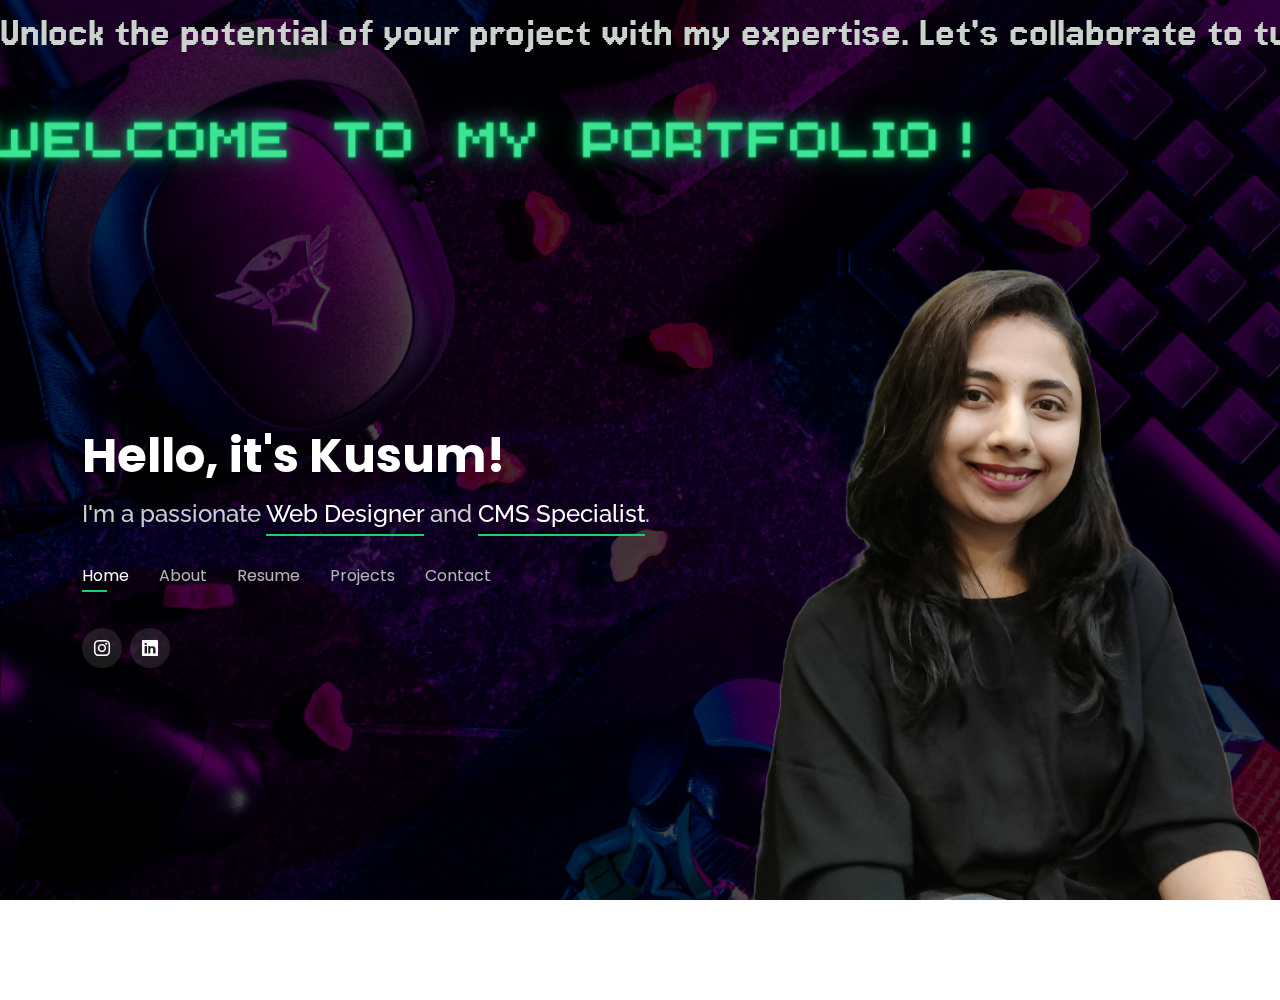
==== index.html @ afb80f74 "Update index.html" ====
<!DOCTYPE html>
<html lang="en">

<head>
  <meta charset="utf-8">
  <meta content="width=device-width, initial-scale=1.0" name="viewport">

  <title>Kusum Portfolio</title>
  <meta content="" name="description">
  <meta content="" name="keywords">

  <!-- Favicons -->
  <link href="assets/img/favicon.png" rel="icon">
  <link href="assets/img/apple-touch-icon.png" rel="apple-touch-icon">

  <!-- Google Fonts -->
  <link href="https://fonts.googleapis.com/css?family=Open+Sans:300,300i,400,400i,600,600i,700,700i|Raleway:300,300i,400,400i,500,500i,600,600i,700,700i|Poppins:300,300i,400,400i,500,500i,600,600i,700,700i" rel="stylesheet">

  <!-- Vendor CSS Files -->
  <link href="assets/vendor/bootstrap/css/bootstrap.min.css" rel="stylesheet">
  <link href="assets/vendor/bootstrap-icons/bootstrap-icons.css" rel="stylesheet">
  <link href="assets/vendor/boxicons/css/boxicons.min.css" rel="stylesheet">
  <link href="assets/vendor/glightbox/css/glightbox.min.css" rel="stylesheet">
  <link href="assets/vendor/remixicon/remixicon.css" rel="stylesheet">
  <link href="assets/vendor/swiper/swiper-bundle.min.css" rel="stylesheet">

  <!-- Template Main CSS File -->
  <link href="assets/css/style.css" rel="stylesheet">
  <link rel="preconnect" href="https://fonts.googleapis.com">
<link rel="preconnect" href="https://fonts.gstatic.com" crossorigin>
<link href="https://fonts.googleapis.com/css2?family=Jersey+15&display=swap" rel="stylesheet">

  <!-- =======================================================
  * Template Name: Personal
  * Template URL: https://bootstrapmade.com/personal-free-resume-bootstrap-template/
  * Updated: Mar 17 2024 with Bootstrap v5.3.3
  * Author: BootstrapMade.com
  * License: https://bootstrapmade.com/license/
  ======================================================== -->
  <div class="marquee-container">
   
    <div class="marquee-text">Unlock the potential of your project with my expertise. Let's collaborate to turn your vision into reality.</div>
   
  </div>
</head>


<body> 
<!-- ======= Header ======= --> <header id="header">
<div class="container">
      <h1><a href="index.html">Hello, it's Kusum!</a></h1>
      <!-- Uncomment below if you prefer to use an image logo -->
      <!-- <a href="index.html" class="mr-auto"><img src="assets/img/logo.png" alt="" class="img-fluid"></a> -->
      <h2>I'm a passionate <span>Web Designer</span> and <span>CMS Specialist</span>.</h2>

      <nav id="navbar" class="navbar">
        <ul>
          <li><a class="nav-link active" href="#header">Home</a></li>
          <li><a class="nav-link" href="#about">About</a></li>
          <li><a class="nav-link" href="#resume">Resume</a></li>
          <li><a class="nav-link" href="#services">Projects</a></li>
          <li><a class="nav-link" href="#contact">Contact</a></li>
        </ul>
        <i class="bi bi-list mobile-nav-toggle"></i>
      </nav><!-- .navbar -->

      <div class="social-links">
        
        <a href="https://www.instagram.com/kusum_bs?igsh=MXcydnZ5b2tia21p" class="instagram"><i class="bi bi-instagram"></i></a>
              <a href="https://www.linkedin.com/in/kusum-b-s-4a1460160" class="linkedin"><i class="bi bi-linkedin"></i></a>
      </div>

    </div>
  </header><!-- End Header -->
 
  <!-- ======= About Section ======= -->
  <section id="about" class="about">

    <!-- ======= About Me ======= -->
    <div class="about-me container">

      <div class="section-title">
        <h2>About</h2>
        <p>Learn more about me</p>
      </div>

      <div class="row">
        <div class="col-lg-4" data-aos="fade-right">
          <img src="assets/img/about-me-img.jpg" class="img-fluid" alt="">
        </div>
        <div class="col-lg-8 pt-4 pt-lg-0 content" data-aos="fade-left">
          <h3>Web Designer &amp; CMS Specialist</h3>
          <br>
          <div class="row">
            <div class="col-lg-6">
              <ul>
                <li><i class="bi bi-chevron-right"></i> <strong>Birthday:</strong> <span>27th September 1997</span></li>
                <li><i class="bi bi-chevron-right"></i> <strong>Website:</strong> <span><a href="https://github.com/kusum-bs">https://github.com/kusum-bs</a> </span></li>
                <li><i class="bi bi-chevron-right"></i> <strong>Phone:</strong> <span>+49 15510770056</span></li>
                <li><i class="bi bi-chevron-right"></i> <strong>Address:</strong> <span>Waldstraße 56, 10551 Berlin</span></li>
                <li><i class="bi bi-chevron-right"></i> <strong>Languages:</strong> <span>English(Professional), Hindi(Native speaker), Kannada(Native speaker) and German(Learning A1) </span></li>
                
              </ul>
            </div>
            <div class="col-lg-6">
              <ul>
                <li><i class="bi bi-chevron-right"></i> <strong>Age:</strong> <span>26 years</span></li>
                <li><i class="bi bi-chevron-right"></i> <strong>Degree:</strong> <span>Bachelor of Engineering</span></li>
                <li><i class="bi bi-chevron-right"></i> <strong>Branch/Stream:</strong> <span>Computer Science</span></li>
                <li><i class="bi bi-chevron-right"></i> <strong>Email:</strong> <span><a href="mailto:kusumbs24@gmail.com">kusumbs24@gmail.com</a> </span></li>
                <li><i class="bi bi-chevron-right"></i> <strong>LinkedIn:</strong> <span><a href="www.linkedin.com/in/kusum-b-s-4a1460160">Profile link</a></span></li>
              </ul>
            </div>
          </div><br>
          
        </div>
      </div>

    </div><!-- End About Me --> 

    <!-- ======= Counts ======= -->
    

    <!-- ======= Skills  ======= -->
    <div class="skills container">

      <div class="section-title">
        <h2>Skills</h2>
      </div>

      <div class="row skills-content">

        <div class="col-lg-6">

          <div class="progress">
            <span class="skill">Content Management <i class="val">100%</i></span>
            <div class="progress-bar-wrap">
              <div class="progress-bar" role="progressbar" aria-valuenow="100" aria-valuemin="0" aria-valuemax="100"></div>
            </div>
          </div>
          <div class="progress">
            <span class="skill">HTML <i class="val">100%</i></span>
            <div class="progress-bar-wrap">
              <div class="progress-bar" role="progressbar" aria-valuenow="100" aria-valuemin="0" aria-valuemax="100"></div>
            </div>
          </div>

          <div class="progress">
            <span class="skill">CSS <i class="val">90%</i></span>
            <div class="progress-bar-wrap">
              <div class="progress-bar" role="progressbar" aria-valuenow="90" aria-valuemin="0" aria-valuemax="100"></div>
            </div>
          </div>

          <div class="progress">
            <span class="skill">JavaScript <i class="val">75%</i></span>
            <div class="progress-bar-wrap">
              <div class="progress-bar" role="progressbar" aria-valuenow="75" aria-valuemin="0" aria-valuemax="100"></div>
            </div>
          </div>

        </div>

        <div class="col-lg-6">

          <div class="progress">
            <span class="skill">ReactJS <i class="val">60%</i></span>
            <div class="progress-bar-wrap">
              <div class="progress-bar" role="progressbar" aria-valuenow="60" aria-valuemin="0" aria-valuemax="100"></div>
            </div>
          </div>

          <div class="progress">
            <span class="skill">AEM/Wordpress/Sitecore/CMS <i class="val">90%</i></span>
            <div class="progress-bar-wrap">
              <div class="progress-bar" role="progressbar" aria-valuenow="90" aria-valuemin="0" aria-valuemax="100"></div>
            </div>
          </div>

          <div class="progress">
            <span class="skill">SEO <i class="val">80%</i></span>
            <div class="progress-bar-wrap">
              <div class="progress-bar" role="progressbar" aria-valuenow="80" aria-valuemin="0" aria-valuemax="100"></div>
            </div>
          </div>
          <div class="progress">
            <span class="skill">Batchscript Automation <i class="val">70%</i></span>
            <div class="progress-bar-wrap">
              <div class="progress-bar" role="progressbar" aria-valuenow="70" aria-valuemin="0" aria-valuemax="100"></div>
            </div>
          </div>

        </div>

      </div>

    </div><!-- End Skills -->

    <!-- ======= Interests ======= -->
    <div class="interests container">

      <div class="section-title">
        <h2>Interests</h2>
      </div>

      <div class="row">
        <div class="col-lg-3 col-md-4">
          <div class="icon-box">
            <i class="ri-code-box-line" style="color: #ffbb2c;"></i>
            <h3>Coding</h3>
          </div>
        </div>
        <div class="col-lg-3 col-md-4 mt-4 mt-md-0">
          <div class="icon-box">
            <i class="ri-bowl-fill" style="color: #5578ff;"></i>
            <h3>Cooking</h3>
          </div>
        </div>
        <div class="col-lg-3 col-md-4 mt-4 mt-md-0">
          <div class="icon-box">
            <i class="ri-cup-fill" style="color: #e80368;"></i>
            <h3>Coffee</h3>
          </div>
        </div>
        <div class="col-lg-3 col-md-4 mt-4 mt-lg-0">
          <div class="icon-box">
            <i class="ri-paint-fill" style="color: #e361ff;"></i>
            <h3>Mandala Art</h3>
          </div>
        </div>
        <div class="col-lg-3 col-md-4 mt-4">
          <div class="icon-box">
            <i class="ri-quill-pen-fill" style="color: #47aeff;"></i>
            <h3>Writing</h3>
          </div>
        </div>
        <div class="col-lg-3 col-md-4 mt-4">
          <div class="icon-box">
            <i class="ri-book-open-line" style="color: #ffa76e;"></i>
            <h3>Reading</h3>
          </div>
        </div>
        <div class="col-lg-3 col-md-4 mt-4">
          <div class="icon-box">
            <i class="ri-battery-charge-fill" style="color: #11dbcf;"></i>
            <h3>Learning</h3>
          </div>
        </div>
        <div class="col-lg-3 col-md-4 mt-4">
          <div class="icon-box">
            <i class="ri-earth-fill" style="color: #4233ff;"></i>
            <h3>Languages</h3>
          </div>
        </div>
        
      </div>

    </div><!-- End Interests -->

    <!-- ======= Testimonials ======= -->
   
  </section><!-- End About Section -->

  <!-- ======= Resume Section ======= -->
  <section id="resume" class="resume">
    <div class="container">

      <div class="section-title">
        <h2>Resume</h2>
        <p>Check My Resume</p>
      </div>

      <div class="row">
        <div class="col-lg-6">
          <h3 class="resume-title">Summary</h3>
          <div class="resume-item pb-0">
            <h4>Kusum BS</h4>
            <p><em>I specialize in content management, boasting 5 years of mastery with Adobe Experience Manager, enhancing campaign efficiency. Additionally, I'm proficient in Agile leadership and CMS operations, while excelling in web development with HTML, CSS, JavaScript, and batch script automation.</em>  
            </p>
        
          </div>

          <h3 class="resume-title">Education</h3>
          <div class="resume-item">
            <h4>Bachelor of Engineering in Computer Science</h4>
            <h5>2015 - 2019</h5>
            <p><em>Visvesvaraya Technological University (VTU) Belagavi, India </em></p>
          </div>
          <h3 class="resume-title">Certifications &amp; Learning</h3>
          <div class="resume-item">
            <h4>Meta - Introduction to Front End Development</h4>
            <h5>Coursera - 2024</h5>
            
          </div>
          <div class="resume-item">
            <h4>Meta – Programming with JavaScript</h4>
            <h5>Coursera - 2024</h5>
            
          </div>
          <div class="resume-item">
            <h4>HTML Essential Learning</h4>
            <h5>LinkedIn - 2024</h5>
            
          </div>
          <div class="resume-item">
            <h4>Adobe Experience Manager Business Practitioner professional ADO-E126 - Completed with 96%</h4>
            <h5>Udemy - 2024</h5>
            
          </div>
          <div class="resume-item">
            <h4>JavaScript Bootcamp</h4>
            <h5>Codekaro - 2023</h5>
          </div>
          <h3 class="resume-title">Technologies used</h3>
          <div class="resume-item">
            <p>AEM 6.5, Sitecore CMS (learning), Typo3 CMS (learning), DAM, Brightcove, Workfront, JIRA, Confluence, Figma, Atlassian suite, ServiceNow, Akamai- Cache flush and Redirect, LIONBRIDGE- Translation tool, Scene 7- Asset upload.</p>
            
          </div>

          <h3 class="resume-title">Download CV here</h3>
          <div class="resume-item">
          <a class = "cta-button" href = "assets/Kusum-BS-CV.pdf">Download CV</a></div>
        </div>

        <div class="col-lg-6">
          <h3 class="resume-title">Professional Experience</h3>
          <div class="resume-item">
            <h4>Senior Analyst - CMS</h4>
            <h5>April 2023 - February 2024</h5>
            <p><em>Merkle Inc. Bangalore, India </em></p>
            <p>
            <ul>
              <li>Managing digital campaigns promotions, and end-of-promotion activities for a Global Lighting Industry client using Adobe Experience Manager (AEM) based on seasonal, weekly, and monthly schedules.</li>
              <li>Executed 200-500 asset uploads to DAM, implementing batch scripting for file renaming automation, reducing processing time from 60 to 15 minutes with technical precision. </li>
              <li>Managing and designing websites using Agile Scrum methodology. Conducting Manual Testing of websites across different environments such as Preview, Staging, and Live. </li>
              <li>Executed Batch scripts to automate the file renaming process, reducing the time by 75%.</li>
            </ul>
            </p>
          </div>
          <div class="resume-item">
            <h4>Senior Content Manager</h4>
            <h5>November 2021 - March 2023</h5>
            <p><em>Tech Mahindra Pvt. Ltd. Bangalore, India</em></p>
            <p>
            <ul>
              <li>Executed content updates and Global rollouts across Cloud Industry client websites and digital channels. Skilled in generating monthly reports for sites and assets through Bulk Editor, facilitating thorough tracking and analysis.
                </li>
              <li>I've acquired a solid grasp of various AEM modules like Web Content Management (WCM) and Digital Asset Management (DAM).</li>
              <li>Utilizing the Language Copy and Live Copy functionalities for Multi-site Management (MSM).</li>
              <li>Professionally experienced in coordinating international operations, working closely with clients from Europe, APAC, and the US.</li>
            </ul>
            </p>
          </div>
          <div class="resume-item">
            <h4>Junior Engineer – Content management</h4>
            <h5>June 2019 - September 2021</h5>
            <p><em>Mindtree Pvt. Ltd. Bangalore, India</em></p>
            <p>
            <ul>
              <li>Effectively led FinTech campaigns across global regions, demonstrating exceptional leadership. Delivered high client value with a 97% first-time accuracy rate through collaborative teamwork.
                </li>
              <li>Ran Vanity URL redirection using Akamai and edited media assets with Brightcove. Collaborated with marketing and design teams to develop site content, layout, and style.
                </li>
              <li>Implemented and updated websites using AEM technology, incorporating HTML and CSS, and ensured successful content publishing on live platforms to meet market needs.</li>
              <li>Delegate tasks to the 7 members of the authoring team and provide counsel on all aspects of the project.</li>
            </ul>
            </p>
          </div>
        </div>
      </div>

    </div>
  </section><!-- End Resume Section -->

  <!-- ======= Services Section ======= -->
  <section id="services" class="services">
    <div class="container">

      <div class="section-title">
        <h2>Projects</h2>
        <p>My Projects</p>
      </div>

      <div class="row">
        <div class="col-lg-4 col-md-6 d-flex align-items-stretch">
          <div class="icon-box">
            <div class="icon"><i class="bx bxl-dribbble"></i></div>
            <h4><a href="">Interior Design Website</a></h4>
            <p>•	Engaged in a real-time project involving website development, leveraging the robust capabilities of the Laravel PHP Framework for enhanced efficiency and scalability.</p>
          </div>
        </div>

        <div class="col-lg-4 col-md-6 d-flex align-items-stretch mt-4 mt-md-0">
          <div class="icon-box">
            <div class="icon"><i class="bx bx-file"></i></div>
            <h4><a href="">Batchscript Automation</a></h4>
            <p>Created Bat Files to rename, append current system date and manually append date at the first place for all types of file names as per DAM standard naming convention.</p>
            <i>(private file on github)</i>
          </div>
        </div>

      

      </div>

    </div>
  </section><!-- End Services Section -->

 

  <!-- ======= Contact Section ======= -->
  <section id="contact" class="contact">
    <div class="container">

      <div class="section-title">
        <h2>Contact</h2>
        <p>Contact Me</p>
      </div>

      <div class="row mt-2">

        <div class="col-md-6 d-flex align-items-stretch">
          <div class="info-box">
            <i class="bx bx-map"></i>
            <h3>My Address</h3>
            <p>Waldstraße 56, 10551 Berlin</p>
          </div>
        </div>

        <div class="col-md-6 mt-4 mt-md-0 d-flex align-items-stretch">
          <div class="info-box">
            <i class="bx bx-share-alt"></i>
            <h3>Social Profiles</h3>
            <div class="social-links">
              <a href="https://www.instagram.com/kusum_bs?igsh=MXcydnZ5b2tia21p" class="instagram"><i class="bi bi-instagram"></i></a>
              <a href="https://www.linkedin.com/in/kusum-b-s-4a1460160" class="linkedin"><i class="bi bi-linkedin"></i></a>
            </div>
          </div>
        </div>

        <div class="col-md-6 mt-4 d-flex align-items-stretch">
          <div class="info-box">
            <i class="bx bx-envelope"></i>
            <h3>Email Me</h3>
            <p>kusumbs24@gmail.com</p>
          </div>
        </div>
        <div class="col-md-6 mt-4 d-flex align-items-stretch">
          <div class="info-box">
            <i class="bx bx-phone-call"></i>
            <h3>Call Me</h3>
            <p>+49 15510770056</p>
          </div>
        </div>
      </div>

      <form action="forms/contact.php" method="post" role="form" class="php-email-form mt-4">
        <div class="row">
          <div class="col-md-6 form-group">
            <input type="text" name="name" class="form-control" id="name" placeholder="Your Name" required>
          </div>
          <div class="col-md-6 form-group mt-3 mt-md-0">
            <input type="email" class="form-control" name="email" id="email" placeholder="Your Email" required>
          </div>
        </div>
        <div class="form-group mt-3">
          <input type="text" class="form-control" name="subject" id="subject" placeholder="Subject" required>
        </div>
        <div class="form-group mt-3">
          <textarea class="form-control" name="message" rows="5" placeholder="Message" required></textarea>
        </div>
        <div class="my-3">
          <div class="loading">Loading</div>
          <div class="error-message"></div>
          <div class="sent-message">Your message has been sent. Thank you!</div>
        </div>
        <div class="text-center"><button type="submit">Send Message</button></div>
      </form>

    </div>
  </section><!-- End Contact Section -->

  

  <!-- Vendor JS Files -->
  <script src="assets/vendor/purecounter/purecounter_vanilla.js"></script>
  <script src="assets/vendor/bootstrap/js/bootstrap.bundle.min.js"></script>
  <script src="assets/vendor/glightbox/js/glightbox.min.js"></script>
  <script src="assets/vendor/isotope-layout/isotope.pkgd.min.js"></script>
  <script src="assets/vendor/swiper/swiper-bundle.min.js"></script>
  <script src="assets/vendor/waypoints/noframework.waypoints.js"></script>
  <script src="assets/vendor/php-email-form/validate.js"></script>

  <!-- Template Main JS File -->
  <script src="assets/js/main.js"></script>

</body>

</html>
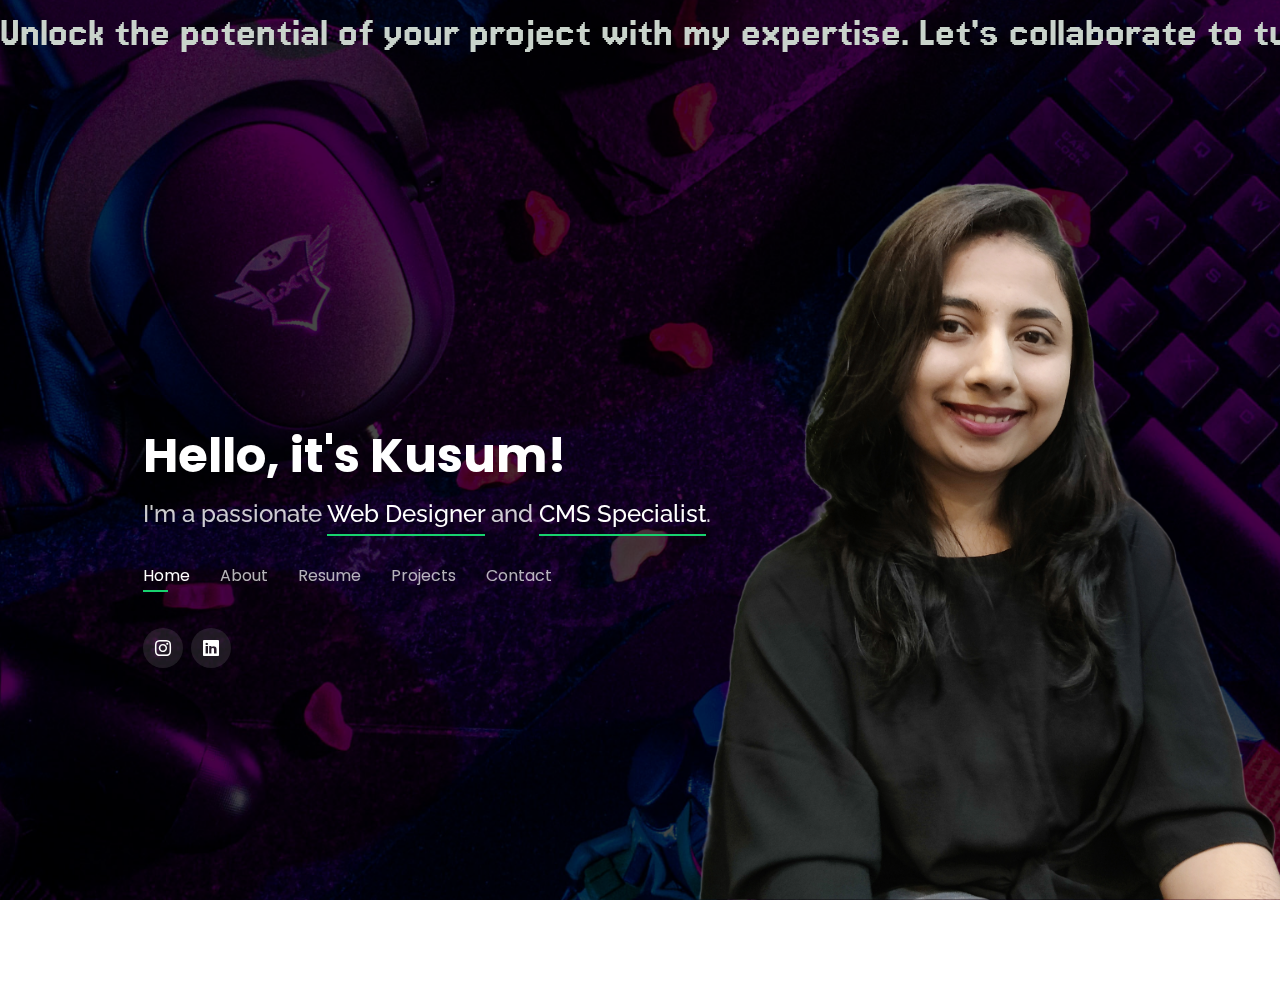
==== commit dccb34a4: "Update index.html" ====
--- a/index.html
+++ b/index.html
@@ -9,7 +9,7 @@
   <meta content="" name="description">
   <meta content="" name="keywords">
 
-  <!-- Favicons -->
+  <!-- Favicons --> 
   <link href="assets/img/favicon.png" rel="icon">
   <link href="assets/img/apple-touch-icon.png" rel="apple-touch-icon">
 
@@ -86,7 +86,7 @@
 
       <div class="row">
         <div class="col-lg-4" data-aos="fade-right">
-          <img src="assets/img/about-me-img.jpg" class="img-fluid" alt="">
+          <img src="assets/img/about-me-img.JPG" class="img-fluid" alt="">
         </div>
         <div class="col-lg-8 pt-4 pt-lg-0 content" data-aos="fade-left">
           <h3>Web Designer &amp; CMS Specialist</h3>
@@ -454,29 +454,7 @@
         </div>
       </div>
 
-      <form action="forms/contact.php" method="post" role="form" class="php-email-form mt-4">
-        <div class="row">
-          <div class="col-md-6 form-group">
-            <input type="text" name="name" class="form-control" id="name" placeholder="Your Name" required>
-          </div>
-          <div class="col-md-6 form-group mt-3 mt-md-0">
-            <input type="email" class="form-control" name="email" id="email" placeholder="Your Email" required>
-          </div>
-        </div>
-        <div class="form-group mt-3">
-          <input type="text" class="form-control" name="subject" id="subject" placeholder="Subject" required>
-        </div>
-        <div class="form-group mt-3">
-          <textarea class="form-control" name="message" rows="5" placeholder="Message" required></textarea>
-        </div>
-        <div class="my-3">
-          <div class="loading">Loading</div>
-          <div class="error-message"></div>
-          <div class="sent-message">Your message has been sent. Thank you!</div>
-        </div>
-        <div class="text-center"><button type="submit">Send Message</button></div>
-      </form>
-
+     
     </div>
   </section><!-- End Contact Section -->
 
--- a/assets/css/style.css
+++ b/assets/css/style.css
@@ -16,38 +16,20 @@
 }
 
 .marquee-text {
-  position: absolute;
+  position: fixed;
   white-space: nowrap;
   color: rgb(201, 211, 203); /* Adjust text color */
   font-size: 44px; /* Adjust font size */
   font-family: "Jersey 15", sans-serif; /* Specify the arcade gamer font */
-  animation: marquee 10s linear infinite; /* Adjust duration as needed */
-}
-
-
-
-/* Adjust positions of text elements */
-.marquee-text:nth-child(2) { left: 25%; }
-.marquee-text:nth-child(3) { left: 50%; }
-.marquee-text:nth-child(4) { left: 75%; }
+  animation: marquee 15s linear infinite; /* Adjust duration as needed */
+}
 
 @keyframes marquee {
-  0% { left: 100%; }
-  100% { left: -100%; }
+  0% { transform: translateX(100%); }
+  100% { transform: translateX(-100%); }
 }
 
 /* Adjust animation delay for each text element */
-.marquee-text:nth-child(2) {
-  animation-delay: 1s; /* Delay for the second text */
-}
-
-.marquee-text:nth-child(3) {
-  animation-delay: 1s; /* Delay for the third text */
-}
-
-.marquee-text:nth-child(4) {
-  animation-delay: 1s; /* Delay for the fourth text */
-}
 .jersey-15-regular {
   font-family: "Jersey 15", sans-serif;
   font-weight: 400;
@@ -60,17 +42,23 @@
   color: #fff;
   position: relative;
   background: transparent;
-}
-
+  background-attachment: fixed;
+}
+.container {
+  width: 80%;
+  margin: 0 auto;
+  padding: 0 15px;
+}
 body::before {
   content: "";
   position: fixed;
-  background: #040404 url("../img/bg_newest.png") top right no-repeat;
+  background: #040404 url("../img/bg-up.png") top right no-repeat;
   background-size: cover;
   left: 0;
   right: 0;
   top: 0;
   height: 100vh;
+  bottom: 0;
   z-index: -1;
 }
 
@@ -97,6 +85,7 @@
 h5,
 h6 {
   font-family: "Raleway", sans-serif;
+   margin: 0;
 }
 
 /*--------------------------------------------------------------
@@ -227,13 +216,18 @@
   margin: 0;
 }
 
-@media (max-width: 768px) {
+@media only screen and (max-width: 768px) {
   #header.header-top {
     height: 60px;
   }
-
+  .container {
+    width: 100%;
+}
   #header.header-top h1 {
     font-size: 26px;
+  }
+  .marquee-container {
+    font-size: 44px; /* Adjust font size for mobile */
   }
 }
 
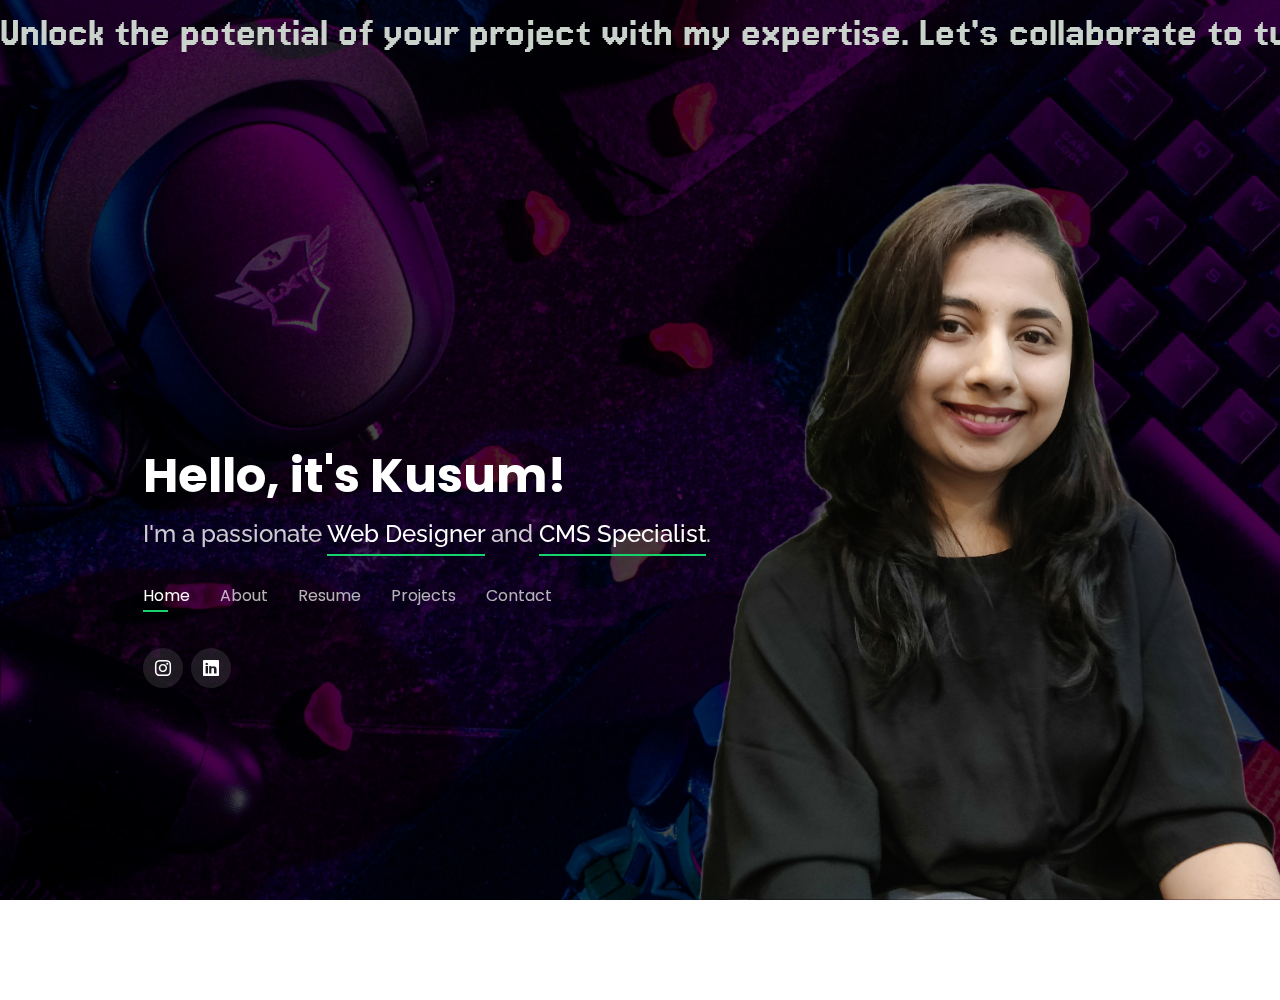
==== commit 3c0dcf90: "Update index.html" ====
--- a/index.html
+++ b/index.html
@@ -108,7 +108,7 @@
                 <li><i class="bi bi-chevron-right"></i> <strong>Degree:</strong> <span>Bachelor of Engineering</span></li>
                 <li><i class="bi bi-chevron-right"></i> <strong>Branch/Stream:</strong> <span>Computer Science</span></li>
                 <li><i class="bi bi-chevron-right"></i> <strong>Email:</strong> <span><a href="mailto:kusumbs24@gmail.com">kusumbs24@gmail.com</a> </span></li>
-                <li><i class="bi bi-chevron-right"></i> <strong>LinkedIn:</strong> <span><a href="www.linkedin.com/in/kusum-b-s-4a1460160">Profile link</a></span></li>
+                <li><i class="bi bi-chevron-right"></i> <strong>LinkedIn:</strong> <span><a href="https://www.linkedin.com/in/kusum-b-s-4a1460160/">Profile link</a></span></li>
               </ul>
             </div>
           </div><br>
--- a/assets/css/style.css
+++ b/assets/css/style.css
@@ -48,6 +48,7 @@
   width: 80%;
   margin: 0 auto;
   padding: 0 15px;
+  padding-top: 40px;
 }
 body::before {
   content: "";
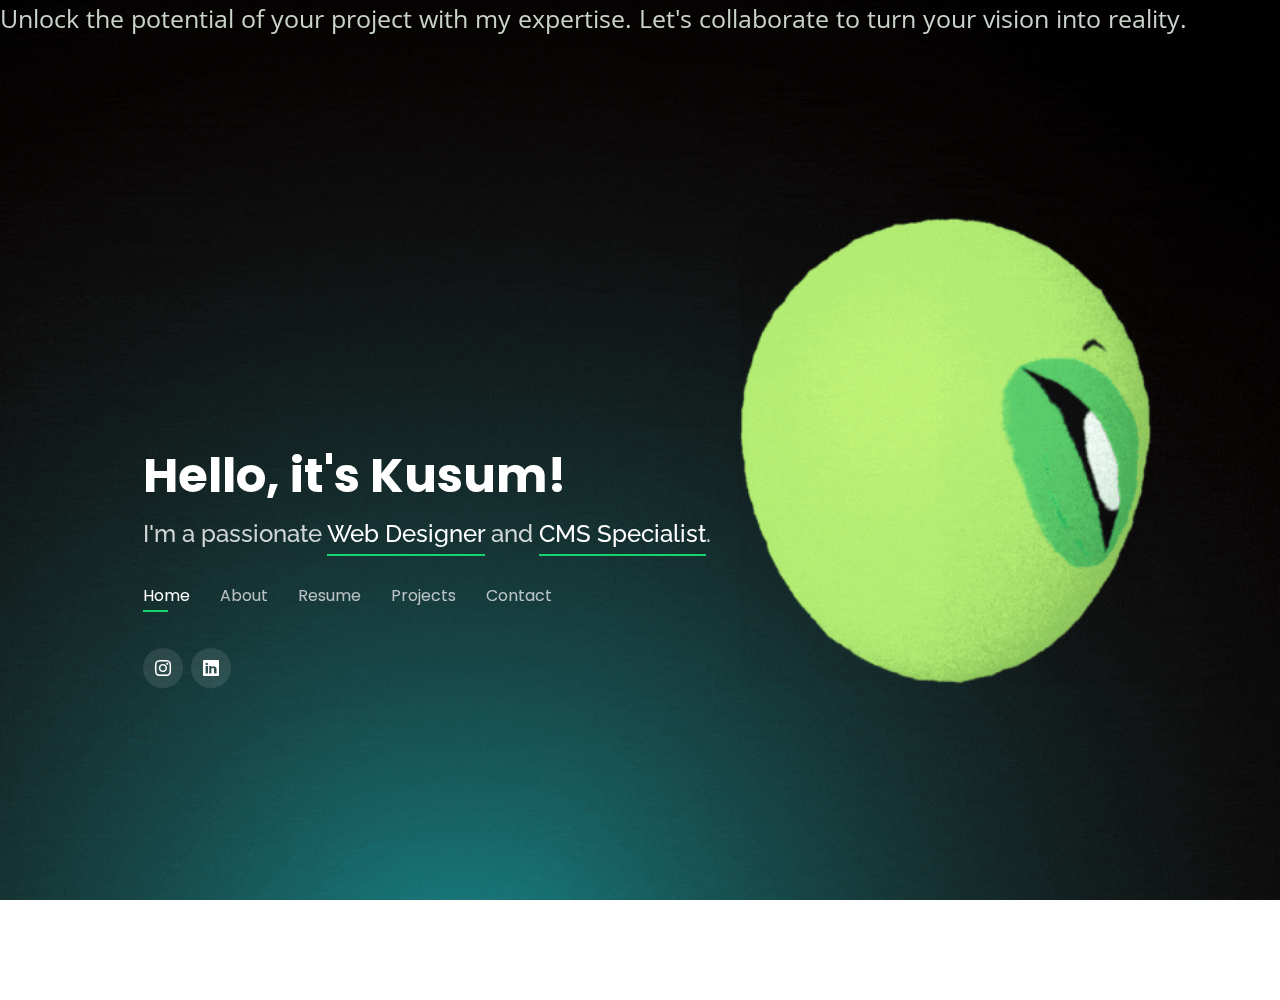
==== commit 9f255d15: "Update index.html" ====
--- a/index.html
+++ b/index.html
@@ -10,7 +10,7 @@
   <meta content="" name="keywords">
 
   <!-- Favicons --> 
-  <link href="assets/img/favicon.png" rel="icon">
+  <link href="assets/img/favicon.png" rel="icon"> 
   <link href="assets/img/apple-touch-icon.png" rel="apple-touch-icon">
 
   <!-- Google Fonts -->
--- a/assets/css/style.css
+++ b/assets/css/style.css
@@ -19,8 +19,8 @@
   position: fixed;
   white-space: nowrap;
   color: rgb(201, 211, 203); /* Adjust text color */
-  font-size: 44px; /* Adjust font size */
-  font-family: "Jersey 15", sans-serif; /* Specify the arcade gamer font */
+  font-size: 25px; /* Adjust font size */
+  font-family: "Open Sans", sans-serif; /* Specify the arcade gamer font */
   animation: marquee 15s linear infinite; /* Adjust duration as needed */
 }
 
@@ -53,7 +53,7 @@
 body::before {
   content: "";
   position: fixed;
-  background: #040404 url("../img/bg-up.png") top right no-repeat;
+  background: #040404 url("../img/alien-rot.gif") top right no-repeat;
   background-size: cover;
   left: 0;
   right: 0;
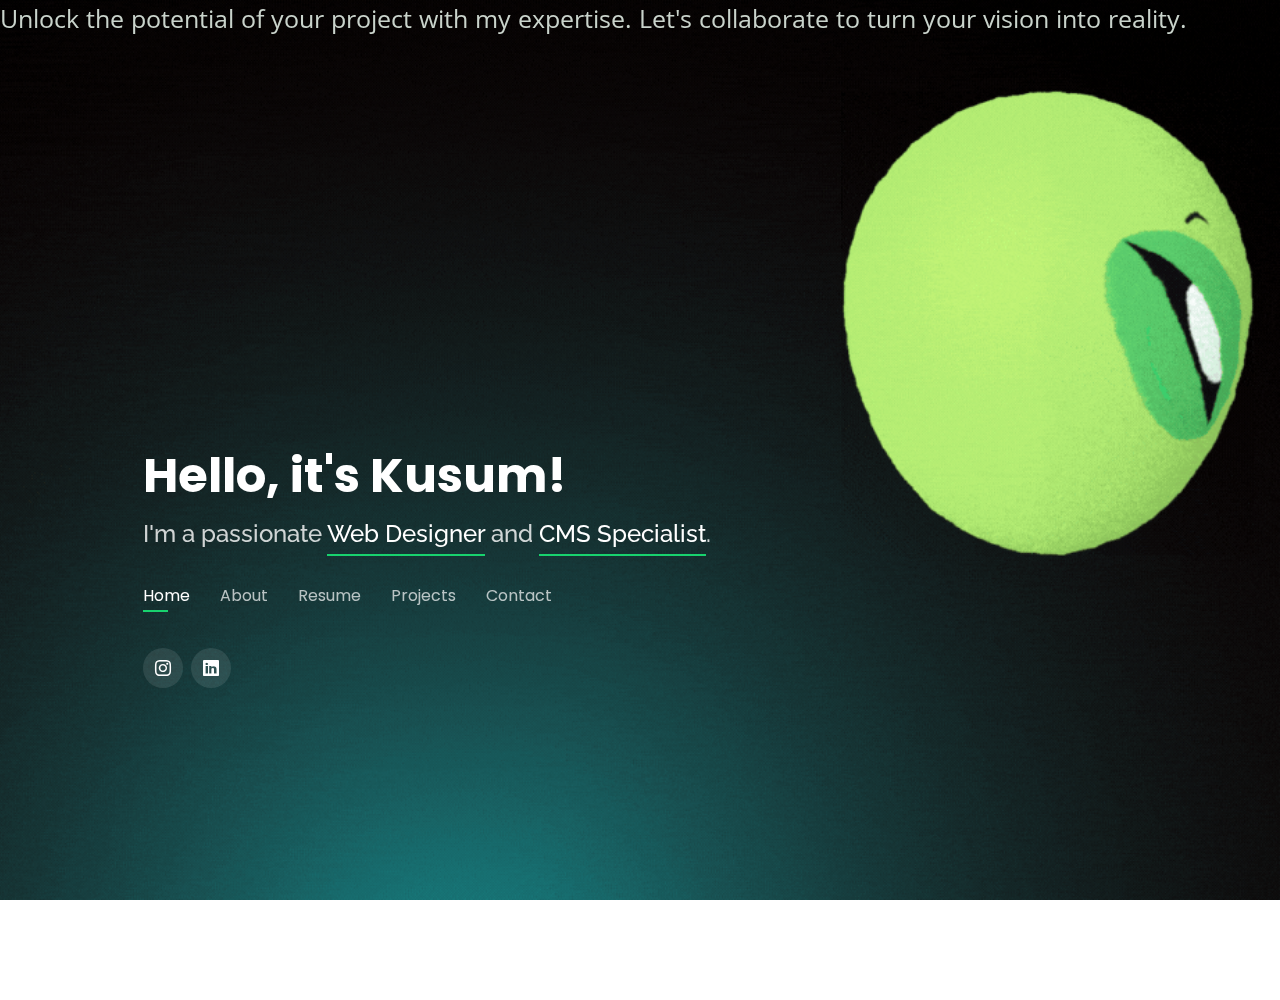
==== commit fe4dfac4: "Update index.html" ====
--- a/index.html
+++ b/index.html
@@ -7,7 +7,7 @@
 
   <title>Kusum Portfolio</title>
   <meta content="" name="description">
-  <meta content="" name="keywords">
+  <meta content="" name="keywords"> 
 
   <!-- Favicons --> 
   <link href="assets/img/favicon.png" rel="icon"> 
--- a/assets/css/style.css
+++ b/assets/css/style.css
@@ -16,7 +16,7 @@
 }
 
 .marquee-text {
-  position: fixed;
+  position: fixed; 
   white-space: nowrap;
   color: rgb(201, 211, 203); /* Adjust text color */
   font-size: 25px; /* Adjust font size */
@@ -53,7 +53,7 @@
 body::before {
   content: "";
   position: fixed;
-  background: #040404 url("../img/alien-rot.gif") top right no-repeat;
+  background: #040404 url("../img/alien-final.gif") top right no-repeat;
   background-size: cover;
   left: 0;
   right: 0;
